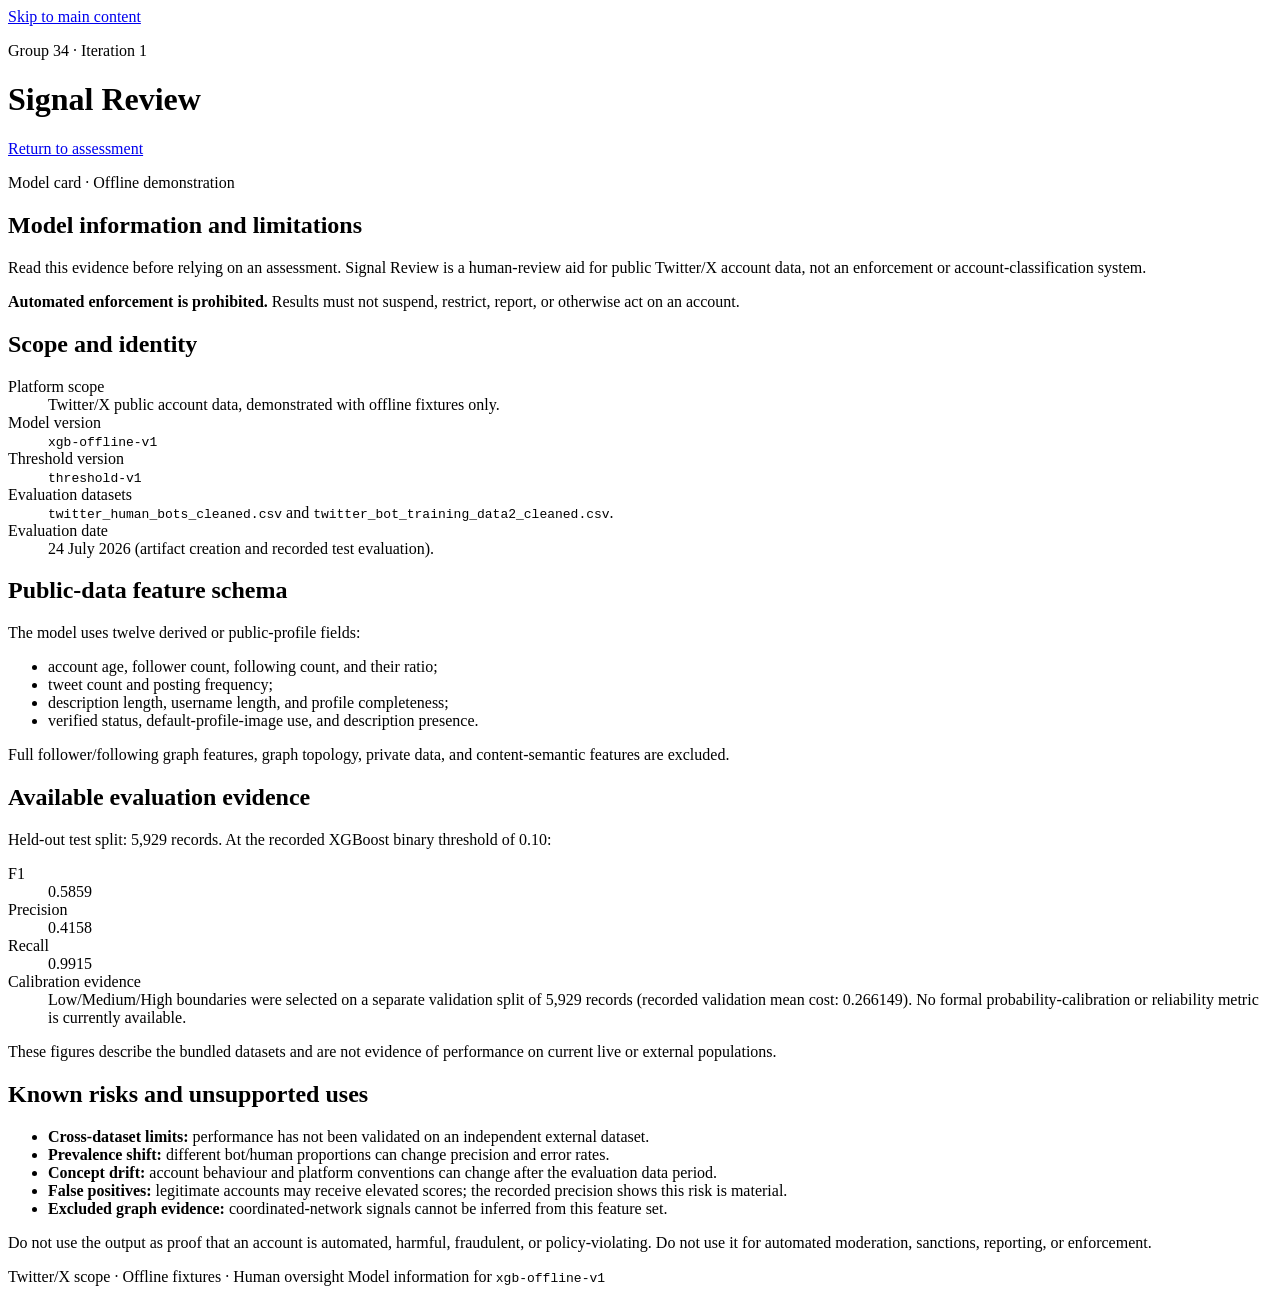
==== frontend/model-information.html @ 529272fe "docs(us3.2): add model information page" ====
<!doctype html>
<html lang="en">
  <head>
    <meta charset="utf-8">
    <meta name="viewport" content="width=device-width, initial-scale=1">
    <meta name="description" content="Verified model information, evaluation evidence, and limitations for Signal Review.">
    <title>Model information | Signal Review</title>
    <link rel="stylesheet" href="/static/styles.css">
  </head>
  <body>
    <a class="skip-link" href="#main-content">Skip to main content</a>
    <header class="site-header">
      <div>
        <p class="eyebrow">Group 34 · Iteration 1</p>
        <h1>Signal Review</h1>
      </div>
      <a class="secondary-link" href="/">Return to assessment</a>
    </header>
    <main id="main-content" tabindex="-1">
      <section class="hero" aria-labelledby="model-info-title">
        <p class="eyebrow">Model card · Offline demonstration</p>
        <h2 id="model-info-title">Model information and limitations</h2>
        <p class="hero-copy">
          Read this evidence before relying on an assessment. Signal Review is a
          human-review aid for public Twitter/X account data, not an enforcement
          or account-classification system.
        </p>
        <div class="notice" role="note">
          <strong>Automated enforcement is prohibited.</strong>
          Results must not suspend, restrict, report, or otherwise act on an account.
        </div>
      </section>

      <div class="information-grid">
        <section class="information-card" aria-labelledby="identity-title">
          <h2 id="identity-title">Scope and identity</h2>
          <dl>
            <dt>Platform scope</dt>
            <dd>Twitter/X public account data, demonstrated with offline fixtures only.</dd>
            <dt>Model version</dt>
            <dd><code>xgb-offline-v1</code></dd>
            <dt>Threshold version</dt>
            <dd><code>threshold-v1</code></dd>
            <dt>Evaluation datasets</dt>
            <dd><code>twitter_human_bots_cleaned.csv</code> and <code>twitter_bot_training_data2_cleaned.csv</code>.</dd>
            <dt>Evaluation date</dt>
            <dd>24 July 2026 (artifact creation and recorded test evaluation).</dd>
          </dl>
        </section>

        <section class="information-card" aria-labelledby="schema-title">
          <h2 id="schema-title">Public-data feature schema</h2>
          <p>The model uses twelve derived or public-profile fields:</p>
          <ul>
            <li>account age, follower count, following count, and their ratio;</li>
            <li>tweet count and posting frequency;</li>
            <li>description length, username length, and profile completeness;</li>
            <li>verified status, default-profile-image use, and description presence.</li>
          </ul>
          <p>
            Full follower/following graph features, graph topology, private data,
            and content-semantic features are excluded.
          </p>
        </section>

        <section class="information-card" aria-labelledby="performance-title">
          <h2 id="performance-title">Available evaluation evidence</h2>
          <p>
            Held-out test split: 5,929 records. At the recorded XGBoost binary
            threshold of 0.10:
          </p>
          <dl>
            <dt>F1</dt>
            <dd>0.5859</dd>
            <dt>Precision</dt>
            <dd>0.4158</dd>
            <dt>Recall</dt>
            <dd>0.9915</dd>
            <dt>Calibration evidence</dt>
            <dd>
              Low/Medium/High boundaries were selected on a separate validation
              split of 5,929 records (recorded validation mean cost: 0.266149).
              No formal probability-calibration or reliability metric is
              currently available.
            </dd>
          </dl>
          <p class="field-hint">
            These figures describe the bundled datasets and are not evidence of
            performance on current live or external populations.
          </p>
        </section>

        <section class="information-card" aria-labelledby="risks-title">
          <h2 id="risks-title">Known risks and unsupported uses</h2>
          <ul>
            <li><strong>Cross-dataset limits:</strong> performance has not been validated on an independent external dataset.</li>
            <li><strong>Prevalence shift:</strong> different bot/human proportions can change precision and error rates.</li>
            <li><strong>Concept drift:</strong> account behaviour and platform conventions can change after the evaluation data period.</li>
            <li><strong>False positives:</strong> legitimate accounts may receive elevated scores; the recorded precision shows this risk is material.</li>
            <li><strong>Excluded graph evidence:</strong> coordinated-network signals cannot be inferred from this feature set.</li>
          </ul>
          <p>
            Do not use the output as proof that an account is automated, harmful,
            fraudulent, or policy-violating. Do not use it for automated
            moderation, sanctions, reporting, or enforcement.
          </p>
        </section>
      </div>
    </main>
    <footer>
      <span>Twitter/X scope · Offline fixtures · Human oversight</span>
      <span>Model information for <code>xgb-offline-v1</code></span>
    </footer>
  </body>
</html>
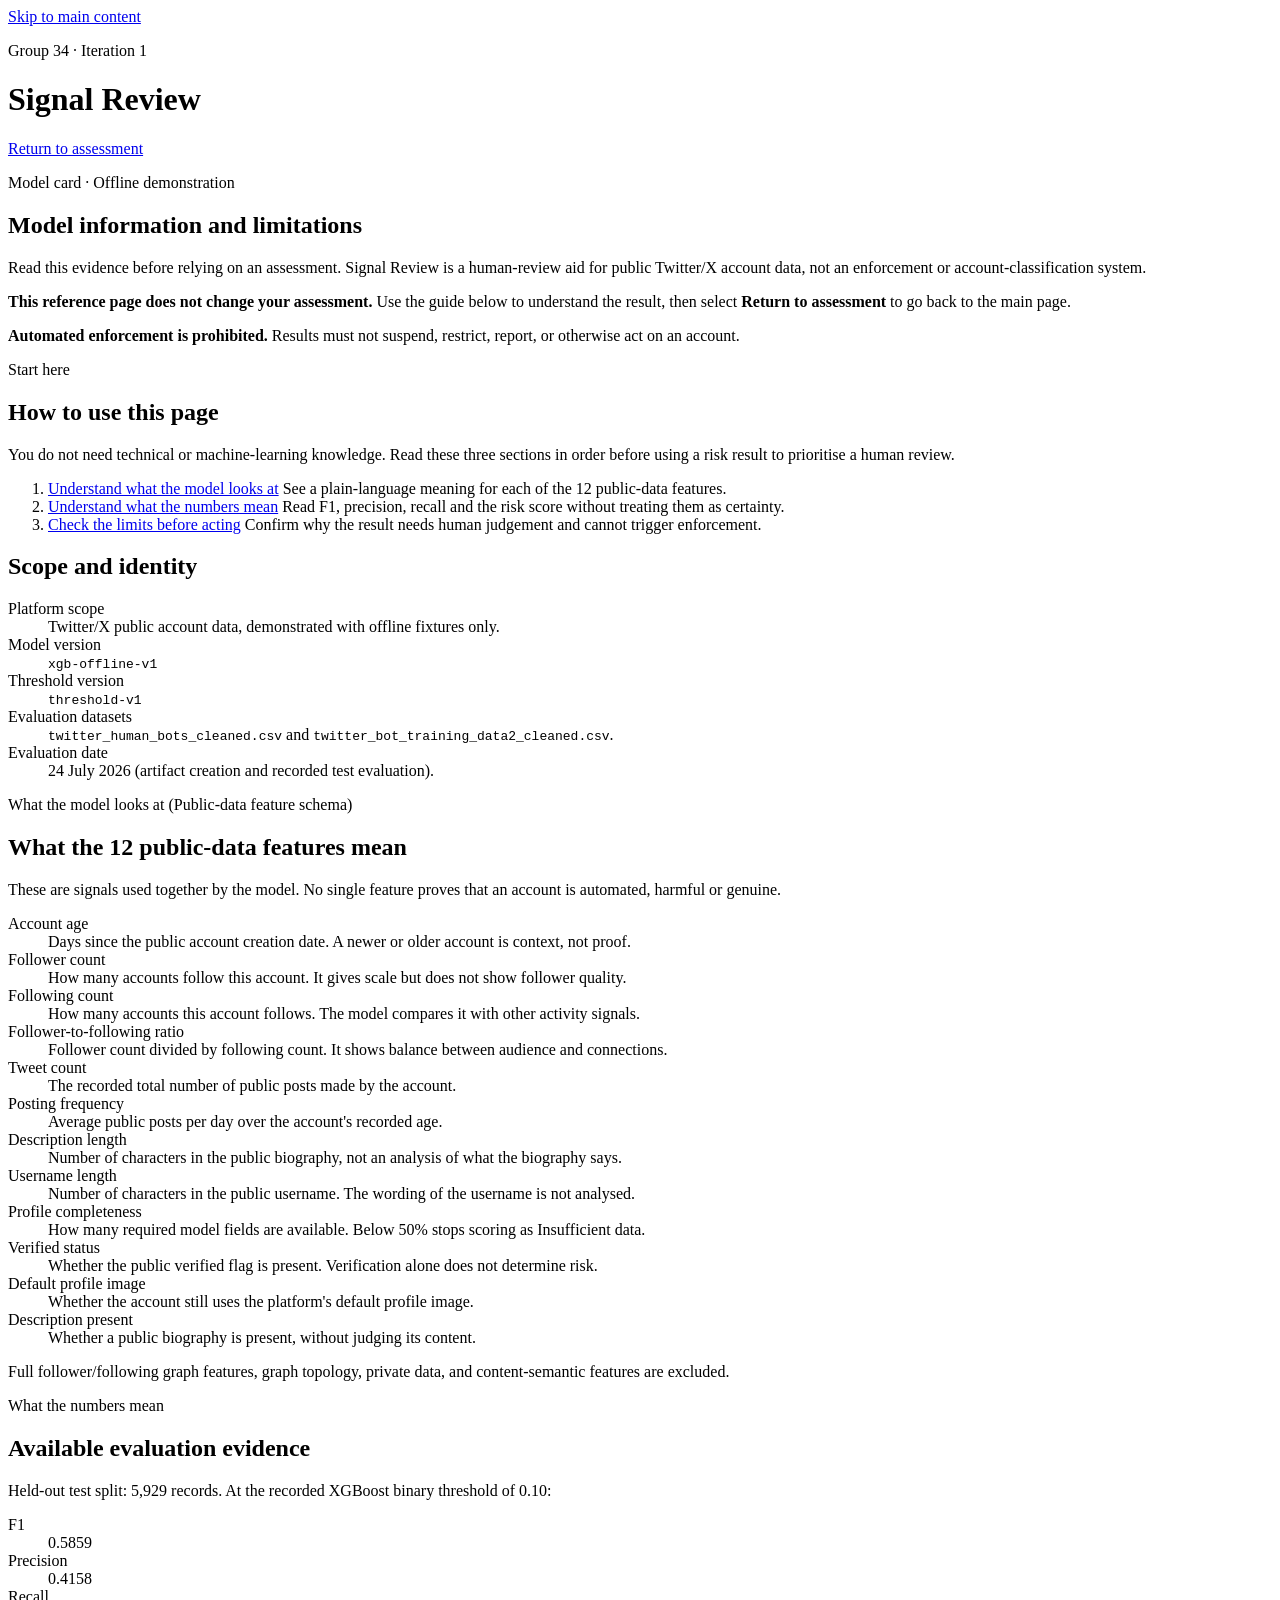
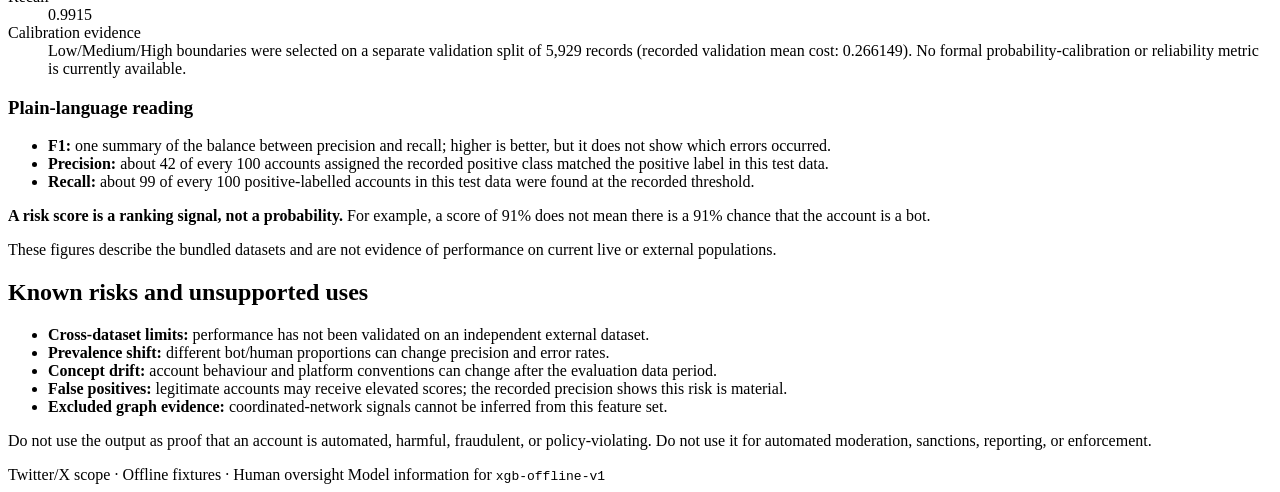
==== commit 0afce9d9: "sync: update latest main and address tutor feedback Synchronise the current GitLab main snapshot, im" ====
--- a/frontend/model-information.html
+++ b/frontend/model-information.html
@@ -5,9 +5,9 @@
     <meta name="viewport" content="width=device-width, initial-scale=1">
     <meta name="description" content="Verified model information, evaluation evidence, and limitations for Signal Review.">
     <title>Model information | Signal Review</title>
-    <link rel="stylesheet" href="/static/styles.css">
+    <link rel="stylesheet" href="/static/styles.css?v=20260808-feedback">
   </head>
-  <body>
+  <body class="model-information-page">
     <a class="skip-link" href="#main-content">Skip to main content</a>
     <header class="site-header">
       <div>
@@ -25,10 +25,39 @@
           human-review aid for public Twitter/X account data, not an enforcement
           or account-classification system.
         </p>
+        <p class="page-orientation">
+          <strong>This reference page does not change your assessment.</strong>
+          Use the guide below to understand the result, then select
+          <strong>Return to assessment</strong> to go back to the main page.
+        </p>
         <div class="notice" role="note">
           <strong>Automated enforcement is prohibited.</strong>
           Results must not suspend, restrict, report, or otherwise act on an account.
         </div>
+      </section>
+
+      <section class="reading-guide" aria-labelledby="reading-guide-title">
+        <p class="eyebrow">Start here</p>
+        <h2 id="reading-guide-title">How to use this page</h2>
+        <p>
+          You do not need technical or machine-learning knowledge. Read these
+          three sections in order before using a risk result to prioritise a
+          human review.
+        </p>
+        <ol class="reading-steps">
+          <li>
+            <a href="#feature-guide">Understand what the model looks at</a>
+            <span>See a plain-language meaning for each of the 12 public-data features.</span>
+          </li>
+          <li>
+            <a href="#performance-guide">Understand what the numbers mean</a>
+            <span>Read F1, precision, recall and the risk score without treating them as certainty.</span>
+          </li>
+          <li>
+            <a href="#risks-title">Check the limits before acting</a>
+            <span>Confirm why the result needs human judgement and cannot trigger enforcement.</span>
+          </li>
+        </ol>
       </section>
 
       <div class="information-grid">
@@ -48,22 +77,81 @@
           </dl>
         </section>
 
-        <section class="information-card" aria-labelledby="schema-title">
-          <h2 id="schema-title">Public-data feature schema</h2>
-          <p>The model uses twelve derived or public-profile fields:</p>
-          <ul>
-            <li>account age, follower count, following count, and their ratio;</li>
-            <li>tweet count and posting frequency;</li>
-            <li>description length, username length, and profile completeness;</li>
-            <li>verified status, default-profile-image use, and description presence.</li>
-          </ul>
+        <section
+          id="feature-guide"
+          class="information-card information-card--wide"
+          aria-labelledby="schema-title"
+        >
+          <p class="eyebrow">
+            What the model looks at (Public-data feature schema)
+          </p>
+          <h2 id="schema-title">What the 12 public-data features mean</h2>
+          <p class="section-intro">
+            These are signals used together by the model. No single feature
+            proves that an account is automated, harmful or genuine.
+          </p>
+          <dl class="feature-glossary">
+            <div>
+              <dt>Account age</dt>
+              <dd>Days since the public account creation date. A newer or older account is context, not proof.</dd>
+            </div>
+            <div>
+              <dt>Follower count</dt>
+              <dd>How many accounts follow this account. It gives scale but does not show follower quality.</dd>
+            </div>
+            <div>
+              <dt>Following count</dt>
+              <dd>How many accounts this account follows. The model compares it with other activity signals.</dd>
+            </div>
+            <div>
+              <dt>Follower-to-following ratio</dt>
+              <dd>Follower count divided by following count. It shows balance between audience and connections.</dd>
+            </div>
+            <div>
+              <dt>Tweet count</dt>
+              <dd>The recorded total number of public posts made by the account.</dd>
+            </div>
+            <div>
+              <dt>Posting frequency</dt>
+              <dd>Average public posts per day over the account's recorded age.</dd>
+            </div>
+            <div>
+              <dt>Description length</dt>
+              <dd>Number of characters in the public biography, not an analysis of what the biography says.</dd>
+            </div>
+            <div>
+              <dt>Username length</dt>
+              <dd>Number of characters in the public username. The wording of the username is not analysed.</dd>
+            </div>
+            <div>
+              <dt>Profile completeness</dt>
+              <dd>How many required model fields are available. Below 50% stops scoring as Insufficient data.</dd>
+            </div>
+            <div>
+              <dt>Verified status</dt>
+              <dd>Whether the public verified flag is present. Verification alone does not determine risk.</dd>
+            </div>
+            <div>
+              <dt>Default profile image</dt>
+              <dd>Whether the account still uses the platform's default profile image.</dd>
+            </div>
+            <div>
+              <dt>Description present</dt>
+              <dd>Whether a public biography is present, without judging its content.</dd>
+            </div>
+          </dl>
           <p>
             Full follower/following graph features, graph topology, private data,
             and content-semantic features are excluded.
           </p>
         </section>
 
-        <section class="information-card" aria-labelledby="performance-title">
+        <section
+          id="performance-guide"
+          class="information-card"
+          aria-labelledby="performance-title"
+        >
+          <p class="eyebrow">What the numbers mean</p>
           <h2 id="performance-title">Available evaluation evidence</h2>
           <p>
             Held-out test split: 5,929 records. At the recorded XGBoost binary
@@ -84,6 +172,19 @@
               currently available.
             </dd>
           </dl>
+          <div class="plain-language-note" role="note">
+            <h3>Plain-language reading</h3>
+            <ul>
+              <li><strong>F1:</strong> one summary of the balance between precision and recall; higher is better, but it does not show which errors occurred.</li>
+              <li><strong>Precision:</strong> about 42 of every 100 accounts assigned the recorded positive class matched the positive label in this test data.</li>
+              <li><strong>Recall:</strong> about 99 of every 100 positive-labelled accounts in this test data were found at the recorded threshold.</li>
+            </ul>
+            <p>
+              <strong>A risk score is a ranking signal, not a probability.</strong>
+              For example, a score of 91% does not mean there is a 91% chance
+              that the account is a bot.
+            </p>
+          </div>
           <p class="field-hint">
             These figures describe the bundled datasets and are not evidence of
             performance on current live or external populations.
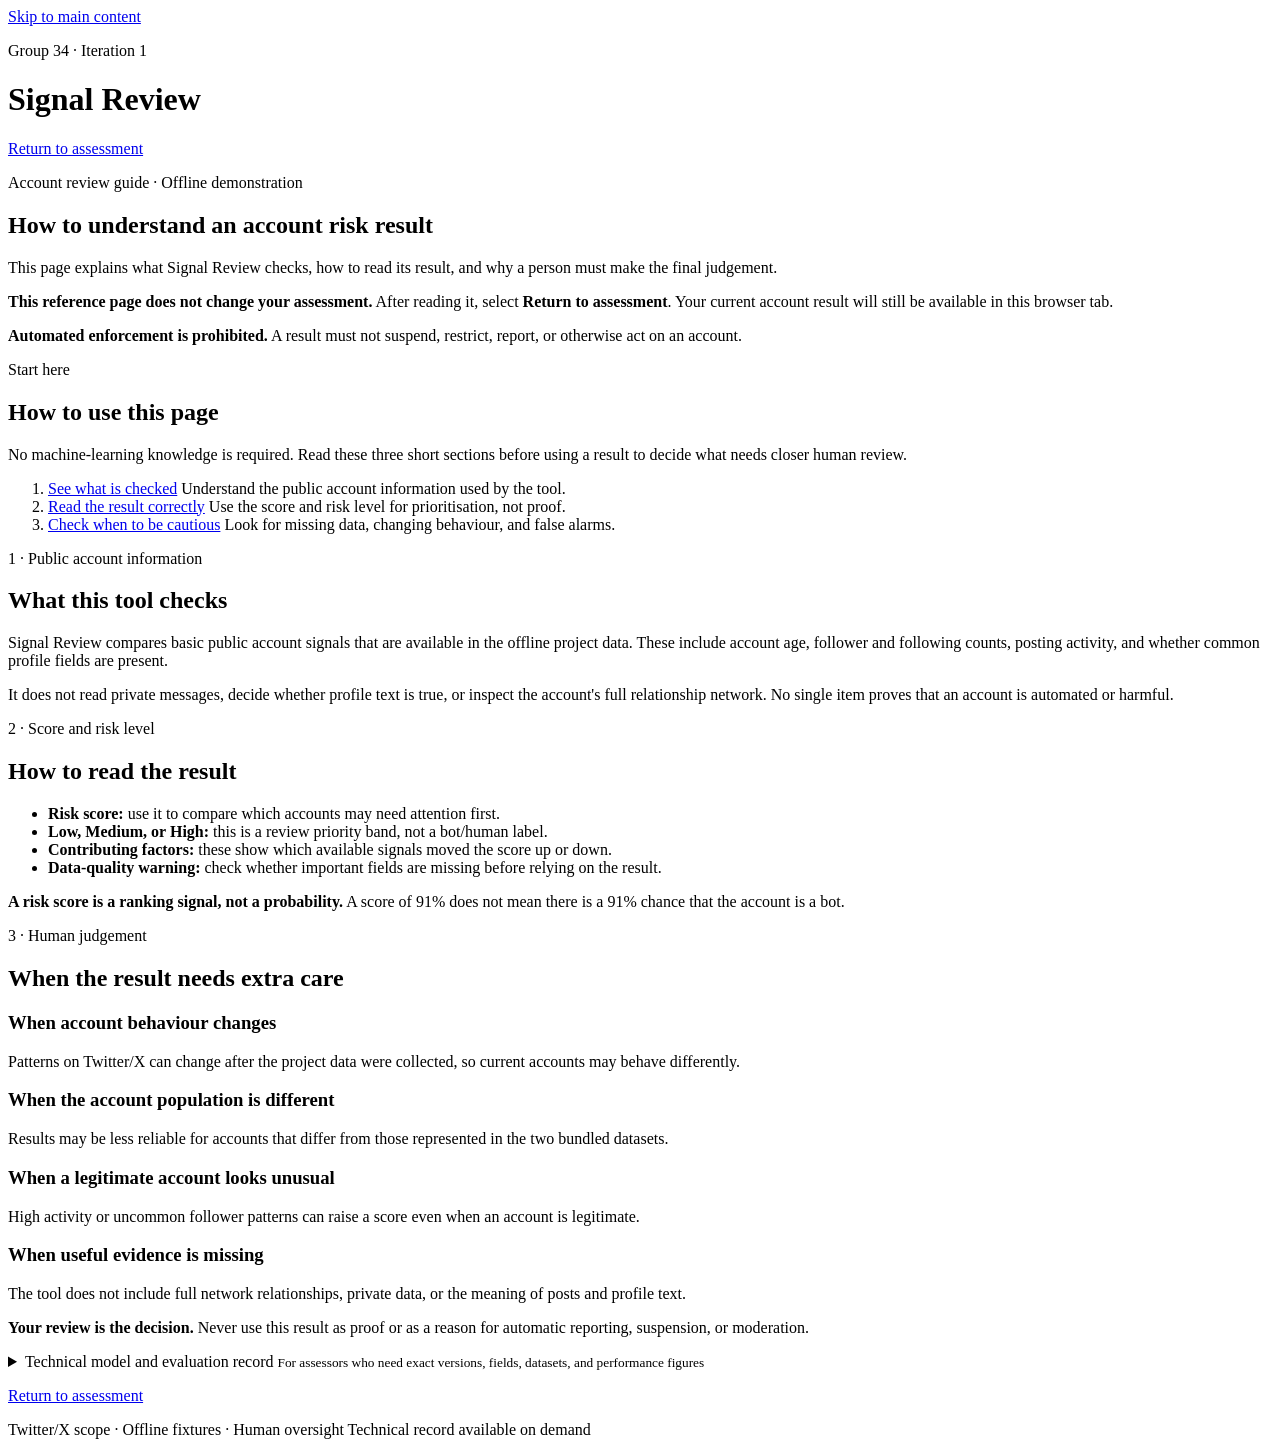
==== commit c4543a5a: "fix(ux): address tutor feedback on account review guidance" ====
--- a/frontend/model-information.html
+++ b/frontend/model-information.html
@@ -3,9 +3,9 @@
   <head>
     <meta charset="utf-8">
     <meta name="viewport" content="width=device-width, initial-scale=1">
-    <meta name="description" content="Verified model information, evaluation evidence, and limitations for Signal Review.">
-    <title>Model information | Signal Review</title>
-    <link rel="stylesheet" href="/static/styles.css?v=20260808-feedback">
+    <meta name="description" content="Plain-language guidance, verified model evidence, and limitations for Signal Review.">
+    <title>Understand the result | Signal Review</title>
+    <link rel="stylesheet" href="/static/styles.css?v=20260808-real-accounts-ux">
   </head>
   <body class="model-information-page">
     <a class="skip-link" href="#main-content">Skip to main content</a>
@@ -14,25 +14,24 @@
         <p class="eyebrow">Group 34 · Iteration 1</p>
         <h1>Signal Review</h1>
       </div>
-      <a class="secondary-link" href="/">Return to assessment</a>
+      <a class="secondary-link" href="/#assessment-results">Return to assessment</a>
     </header>
     <main id="main-content" tabindex="-1">
       <section class="hero" aria-labelledby="model-info-title">
-        <p class="eyebrow">Model card · Offline demonstration</p>
-        <h2 id="model-info-title">Model information and limitations</h2>
+        <p class="eyebrow">Account review guide · Offline demonstration</p>
+        <h2 id="model-info-title">How to understand an account risk result</h2>
         <p class="hero-copy">
-          Read this evidence before relying on an assessment. Signal Review is a
-          human-review aid for public Twitter/X account data, not an enforcement
-          or account-classification system.
+          This page explains what Signal Review checks, how to read its result,
+          and why a person must make the final judgement.
         </p>
         <p class="page-orientation">
           <strong>This reference page does not change your assessment.</strong>
-          Use the guide below to understand the result, then select
-          <strong>Return to assessment</strong> to go back to the main page.
+          After reading it, select <strong>Return to assessment</strong>. Your
+          current account result will still be available in this browser tab.
         </p>
         <div class="notice" role="note">
           <strong>Automated enforcement is prohibited.</strong>
-          Results must not suspend, restrict, report, or otherwise act on an account.
+          A result must not suspend, restrict, report, or otherwise act on an account.
         </div>
       </section>
 
@@ -40,177 +39,183 @@
         <p class="eyebrow">Start here</p>
         <h2 id="reading-guide-title">How to use this page</h2>
         <p>
-          You do not need technical or machine-learning knowledge. Read these
-          three sections in order before using a risk result to prioritise a
-          human review.
+          No machine-learning knowledge is required. Read these three short
+          sections before using a result to decide what needs closer human review.
         </p>
         <ol class="reading-steps">
           <li>
-            <a href="#feature-guide">Understand what the model looks at</a>
-            <span>See a plain-language meaning for each of the 12 public-data features.</span>
+            <a href="#feature-guide">See what is checked</a>
+            <span>Understand the public account information used by the tool.</span>
           </li>
           <li>
-            <a href="#performance-guide">Understand what the numbers mean</a>
-            <span>Read F1, precision, recall and the risk score without treating them as certainty.</span>
+            <a href="#performance-guide">Read the result correctly</a>
+            <span>Use the score and risk level for prioritisation, not proof.</span>
           </li>
           <li>
-            <a href="#risks-title">Check the limits before acting</a>
-            <span>Confirm why the result needs human judgement and cannot trigger enforcement.</span>
+            <a href="#risks-title">Check when to be cautious</a>
+            <span>Look for missing data, changing behaviour, and false alarms.</span>
           </li>
         </ol>
       </section>
 
-      <div class="information-grid">
-        <section class="information-card" aria-labelledby="identity-title">
-          <h2 id="identity-title">Scope and identity</h2>
-          <dl>
-            <dt>Platform scope</dt>
-            <dd>Twitter/X public account data, demonstrated with offline fixtures only.</dd>
-            <dt>Model version</dt>
-            <dd><code>xgb-offline-v1</code></dd>
-            <dt>Threshold version</dt>
-            <dd><code>threshold-v1</code></dd>
-            <dt>Evaluation datasets</dt>
-            <dd><code>twitter_human_bots_cleaned.csv</code> and <code>twitter_bot_training_data2_cleaned.csv</code>.</dd>
-            <dt>Evaluation date</dt>
-            <dd>24 July 2026 (artifact creation and recorded test evaluation).</dd>
-          </dl>
+      <div class="information-grid information-grid--plain">
+        <section id="feature-guide" class="information-card" aria-labelledby="feature-guide-title">
+          <p class="eyebrow">1 · Public account information</p>
+          <h2 id="feature-guide-title">What this tool checks</h2>
+          <p>
+            Signal Review compares basic public account signals that are available
+            in the offline project data. These include account age, follower and
+            following counts, posting activity, and whether common profile fields
+            are present.
+          </p>
+          <p>
+            It does not read private messages, decide whether profile text is true,
+            or inspect the account's full relationship network. No single item proves
+            that an account is automated or harmful.
+          </p>
         </section>
 
-        <section
-          id="feature-guide"
-          class="information-card information-card--wide"
-          aria-labelledby="schema-title"
-        >
-          <p class="eyebrow">
-            What the model looks at (Public-data feature schema)
-          </p>
-          <h2 id="schema-title">What the 12 public-data features mean</h2>
-          <p class="section-intro">
-            These are signals used together by the model. No single feature
-            proves that an account is automated, harmful or genuine.
-          </p>
-          <dl class="feature-glossary">
-            <div>
-              <dt>Account age</dt>
-              <dd>Days since the public account creation date. A newer or older account is context, not proof.</dd>
-            </div>
-            <div>
-              <dt>Follower count</dt>
-              <dd>How many accounts follow this account. It gives scale but does not show follower quality.</dd>
-            </div>
-            <div>
-              <dt>Following count</dt>
-              <dd>How many accounts this account follows. The model compares it with other activity signals.</dd>
-            </div>
-            <div>
-              <dt>Follower-to-following ratio</dt>
-              <dd>Follower count divided by following count. It shows balance between audience and connections.</dd>
-            </div>
-            <div>
-              <dt>Tweet count</dt>
-              <dd>The recorded total number of public posts made by the account.</dd>
-            </div>
-            <div>
-              <dt>Posting frequency</dt>
-              <dd>Average public posts per day over the account's recorded age.</dd>
-            </div>
-            <div>
-              <dt>Description length</dt>
-              <dd>Number of characters in the public biography, not an analysis of what the biography says.</dd>
-            </div>
-            <div>
-              <dt>Username length</dt>
-              <dd>Number of characters in the public username. The wording of the username is not analysed.</dd>
-            </div>
-            <div>
-              <dt>Profile completeness</dt>
-              <dd>How many required model fields are available. Below 50% stops scoring as Insufficient data.</dd>
-            </div>
-            <div>
-              <dt>Verified status</dt>
-              <dd>Whether the public verified flag is present. Verification alone does not determine risk.</dd>
-            </div>
-            <div>
-              <dt>Default profile image</dt>
-              <dd>Whether the account still uses the platform's default profile image.</dd>
-            </div>
-            <div>
-              <dt>Description present</dt>
-              <dd>Whether a public biography is present, without judging its content.</dd>
-            </div>
-          </dl>
-          <p>
-            Full follower/following graph features, graph topology, private data,
-            and content-semantic features are excluded.
+        <section id="performance-guide" class="information-card" aria-labelledby="result-guide-title">
+          <p class="eyebrow">2 · Score and risk level</p>
+          <h2 id="result-guide-title">How to read the result</h2>
+          <ul class="plain-checklist">
+            <li><strong>Risk score:</strong> use it to compare which accounts may need attention first.</li>
+            <li><strong>Low, Medium, or High:</strong> this is a review priority band, not a bot/human label.</li>
+            <li><strong>Contributing factors:</strong> these show which available signals moved the score up or down.</li>
+            <li><strong>Data-quality warning:</strong> check whether important fields are missing before relying on the result.</li>
+          </ul>
+          <p class="plain-language-note">
+            <strong>A risk score is a ranking signal, not a probability.</strong>
+            A score of 91% does not mean there is a 91% chance that the account is a bot.
           </p>
         </section>
 
-        <section
-          id="performance-guide"
-          class="information-card"
-          aria-labelledby="performance-title"
-        >
-          <p class="eyebrow">What the numbers mean</p>
-          <h2 id="performance-title">Available evaluation evidence</h2>
-          <p>
-            Held-out test split: 5,929 records. At the recorded XGBoost binary
-            threshold of 0.10:
-          </p>
-          <dl>
-            <dt>F1</dt>
-            <dd>0.5859</dd>
-            <dt>Precision</dt>
-            <dd>0.4158</dd>
-            <dt>Recall</dt>
-            <dd>0.9915</dd>
-            <dt>Calibration evidence</dt>
-            <dd>
-              Low/Medium/High boundaries were selected on a separate validation
-              split of 5,929 records (recorded validation mean cost: 0.266149).
-              No formal probability-calibration or reliability metric is
-              currently available.
-            </dd>
-          </dl>
-          <div class="plain-language-note" role="note">
-            <h3>Plain-language reading</h3>
+        <section class="information-card information-card--wide" aria-labelledby="risks-title">
+          <p class="eyebrow">3 · Human judgement</p>
+          <h2 id="risks-title">When the result needs extra care</h2>
+          <div class="caution-grid">
+            <div>
+              <h3>When account behaviour changes</h3>
+              <p>Patterns on Twitter/X can change after the project data were collected, so current accounts may behave differently.</p>
+            </div>
+            <div>
+              <h3>When the account population is different</h3>
+              <p>Results may be less reliable for accounts that differ from those represented in the two bundled datasets.</p>
+            </div>
+            <div>
+              <h3>When a legitimate account looks unusual</h3>
+              <p>High activity or uncommon follower patterns can raise a score even when an account is legitimate.</p>
+            </div>
+            <div>
+              <h3>When useful evidence is missing</h3>
+              <p>The tool does not include full network relationships, private data, or the meaning of posts and profile text.</p>
+            </div>
+          </div>
+          <p class="verdict-reminder">
+            <strong>Your review is the decision.</strong> Never use this result as
+            proof or as a reason for automatic reporting, suspension, or moderation.
+          </p>
+        </section>
+      </div>
+
+      <details class="technical-record">
+        <summary>
+          <span>Technical model and evaluation record</span>
+          <small>For assessors who need exact versions, fields, datasets, and performance figures</small>
+        </summary>
+        <div class="technical-record__content">
+          <section class="information-card" aria-labelledby="identity-title">
+            <h2 id="identity-title">Scope and identity</h2>
+            <dl>
+              <dt>Platform scope</dt>
+              <dd>Twitter/X public account data, demonstrated with offline fixtures only.</dd>
+              <dt>Model version</dt>
+              <dd><code>xgb-offline-v1</code></dd>
+              <dt>Threshold version</dt>
+              <dd><code>threshold-v1</code></dd>
+              <dt>Evaluation datasets</dt>
+              <dd><code>twitter_human_bots_cleaned.csv</code> and <code>twitter_bot_training_data2_cleaned.csv</code>.</dd>
+              <dt>Evaluation date</dt>
+              <dd>24 July 2026 (artifact creation and recorded test evaluation).</dd>
+            </dl>
+          </section>
+
+          <section class="information-card information-card--wide" aria-labelledby="schema-title">
+            <p class="eyebrow">Public-data feature schema</p>
+            <h2 id="schema-title">What the 12 public-data features mean</h2>
+            <p class="section-intro">
+              The model uses these signals together. Training labels are not shown
+              in the account selector or assessment interface.
+            </p>
+            <dl class="feature-glossary">
+              <div><dt>Account age</dt><dd>Days since the public account creation date.</dd></div>
+              <div><dt>Follower count</dt><dd>How many accounts follow this account.</dd></div>
+              <div><dt>Following count</dt><dd>How many accounts this account follows.</dd></div>
+              <div><dt>Follower-to-following ratio</dt><dd>The balance between audience and connections.</dd></div>
+              <div><dt>Tweet count</dt><dd>The recorded total number of public posts.</dd></div>
+              <div><dt>Posting frequency</dt><dd>Average public posts per day over the recorded account age.</dd></div>
+              <div><dt>Description length</dt><dd>Number of characters in the public biography, not its meaning.</dd></div>
+              <div><dt>Username length</dt><dd>Number of characters in the public username, not its wording.</dd></div>
+              <div><dt>Profile completeness</dt><dd>How many required model fields are available; below 50% stops scoring.</dd></div>
+              <div><dt>Verified status</dt><dd>Whether the public verified flag is present.</dd></div>
+              <div><dt>Default profile image</dt><dd>Whether the platform's default profile image is still used.</dd></div>
+              <div><dt>Description present</dt><dd>Whether a public biography is present.</dd></div>
+            </dl>
+            <p>
+              Full follower/following graph features, graph topology, private data,
+              and content-semantic features are excluded.
+            </p>
+          </section>
+
+          <section class="information-card" aria-labelledby="performance-title">
+            <h2 id="performance-title">Available evaluation evidence</h2>
+            <p>Held-out test split: 5,929 records. At the recorded XGBoost binary threshold of 0.10:</p>
+            <dl>
+              <dt>F1</dt><dd>0.5859</dd>
+              <dt>Precision</dt><dd>0.4158</dd>
+              <dt>Recall</dt><dd>0.9915</dd>
+              <dt>Calibration evidence</dt>
+              <dd>
+                Low/Medium/High boundaries were selected on a separate validation
+                split of 5,929 records (recorded validation mean cost: 0.266149).
+                No formal probability-calibration or reliability metric is available.
+              </dd>
+            </dl>
+            <div class="plain-language-note" role="note">
+              <h3>Plain-language reading</h3>
+              <ul>
+                <li><strong>F1:</strong> one summary of the balance between precision and recall.</li>
+                <li><strong>Precision:</strong> about 42 of every 100 accounts assigned the recorded positive class matched the positive label in this test data.</li>
+                <li><strong>Recall:</strong> about 99 of every 100 positive-labelled accounts in this test data were found at the recorded threshold.</li>
+              </ul>
+            </div>
+          </section>
+
+          <section class="information-card" aria-labelledby="technical-risks-title">
+            <h2 id="technical-risks-title">Recorded limitations and unsupported uses</h2>
             <ul>
-              <li><strong>F1:</strong> one summary of the balance between precision and recall; higher is better, but it does not show which errors occurred.</li>
-              <li><strong>Precision:</strong> about 42 of every 100 accounts assigned the recorded positive class matched the positive label in this test data.</li>
-              <li><strong>Recall:</strong> about 99 of every 100 positive-labelled accounts in this test data were found at the recorded threshold.</li>
+              <li><strong>Cross-dataset limits:</strong> performance has not been validated on an independent external dataset.</li>
+              <li><strong>Prevalence shift:</strong> different bot/human proportions can change precision and error rates.</li>
+              <li><strong>Concept drift:</strong> account behaviour and platform conventions can change over time.</li>
+              <li><strong>False positives:</strong> legitimate accounts may receive elevated scores.</li>
+              <li><strong>Excluded graph evidence:</strong> coordinated-network signals cannot be inferred from this feature set.</li>
             </ul>
             <p>
-              <strong>A risk score is a ranking signal, not a probability.</strong>
-              For example, a score of 91% does not mean there is a 91% chance
-              that the account is a bot.
+              Do not use the output as proof that an account is automated, harmful,
+              fraudulent, or policy-violating. Automated moderation, sanctions,
+              reporting, and enforcement are prohibited.
             </p>
-          </div>
-          <p class="field-hint">
-            These figures describe the bundled datasets and are not evidence of
-            performance on current live or external populations.
-          </p>
-        </section>
-
-        <section class="information-card" aria-labelledby="risks-title">
-          <h2 id="risks-title">Known risks and unsupported uses</h2>
-          <ul>
-            <li><strong>Cross-dataset limits:</strong> performance has not been validated on an independent external dataset.</li>
-            <li><strong>Prevalence shift:</strong> different bot/human proportions can change precision and error rates.</li>
-            <li><strong>Concept drift:</strong> account behaviour and platform conventions can change after the evaluation data period.</li>
-            <li><strong>False positives:</strong> legitimate accounts may receive elevated scores; the recorded precision shows this risk is material.</li>
-            <li><strong>Excluded graph evidence:</strong> coordinated-network signals cannot be inferred from this feature set.</li>
-          </ul>
-          <p>
-            Do not use the output as proof that an account is automated, harmful,
-            fraudulent, or policy-violating. Do not use it for automated
-            moderation, sanctions, reporting, or enforcement.
-          </p>
-        </section>
-      </div>
+          </section>
+        </div>
+      </details>
+
+      <p class="model-return-note">
+        <a class="secondary-link" href="/#assessment-results">Return to assessment</a>
+      </p>
     </main>
     <footer>
       <span>Twitter/X scope · Offline fixtures · Human oversight</span>
-      <span>Model information for <code>xgb-offline-v1</code></span>
+      <span>Technical record available on demand</span>
     </footer>
   </body>
 </html>
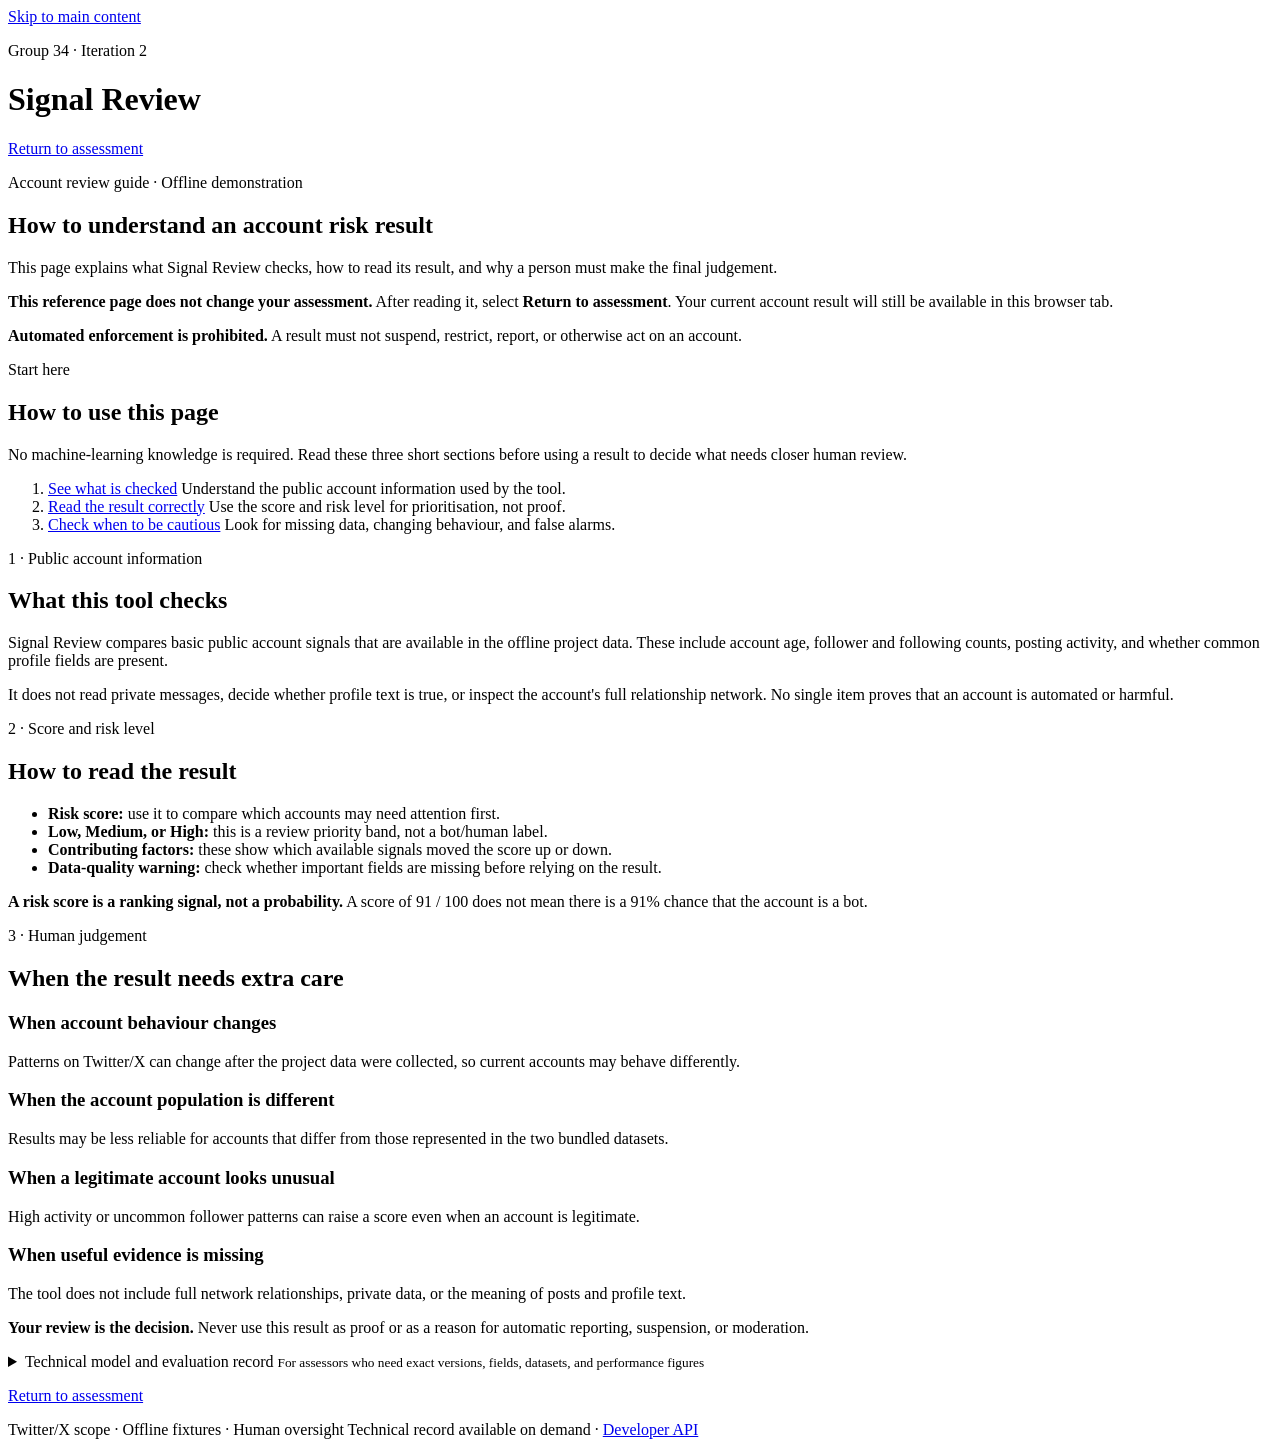
==== commit 23bcabe4: "fix: address iteration 2 UI and verification findings" ====
--- a/frontend/model-information.html
+++ b/frontend/model-information.html
@@ -5,13 +5,13 @@
     <meta name="viewport" content="width=device-width, initial-scale=1">
     <meta name="description" content="Plain-language guidance, verified model evidence, and limitations for Signal Review.">
     <title>Understand the result | Signal Review</title>
-    <link rel="stylesheet" href="/static/styles.css?v=20260808-real-accounts-ux">
+    <link rel="stylesheet" href="/static/styles.css?v=20260809-iteration2">
   </head>
   <body class="model-information-page">
     <a class="skip-link" href="#main-content">Skip to main content</a>
     <header class="site-header">
       <div>
-        <p class="eyebrow">Group 34 · Iteration 1</p>
+        <p class="eyebrow">Group 34 · Iteration 2</p>
         <h1>Signal Review</h1>
       </div>
       <a class="secondary-link" href="/#assessment-results">Return to assessment</a>
@@ -86,7 +86,7 @@
           </ul>
           <p class="plain-language-note">
             <strong>A risk score is a ranking signal, not a probability.</strong>
-            A score of 91% does not mean there is a 91% chance that the account is a bot.
+            A score of 91 / 100 does not mean there is a 91% chance that the account is a bot.
           </p>
         </section>
 
@@ -156,7 +156,7 @@
               <div><dt>Posting frequency</dt><dd>Average public posts per day over the recorded account age.</dd></div>
               <div><dt>Description length</dt><dd>Number of characters in the public biography, not its meaning.</dd></div>
               <div><dt>Username length</dt><dd>Number of characters in the public username, not its wording.</dd></div>
-              <div><dt>Profile completeness</dt><dd>How many required model fields are available; below 50% stops scoring.</dd></div>
+              <div><dt>Profile completeness</dt><dd>Average availability of the public username, biography, usable location and, when known, a custom rather than default profile image. This is one model input; it is not the separate overall 50% scoring gate.</dd></div>
               <div><dt>Verified status</dt><dd>Whether the public verified flag is present.</dd></div>
               <div><dt>Default profile image</dt><dd>Whether the platform's default profile image is still used.</dd></div>
               <div><dt>Description present</dt><dd>Whether a public biography is present.</dd></div>
@@ -215,7 +215,7 @@
     </main>
     <footer>
       <span>Twitter/X scope · Offline fixtures · Human oversight</span>
-      <span>Technical record available on demand</span>
+      <span>Technical record available on demand · <a class="footer-link" href="/docs">Developer API</a></span>
     </footer>
   </body>
 </html>
